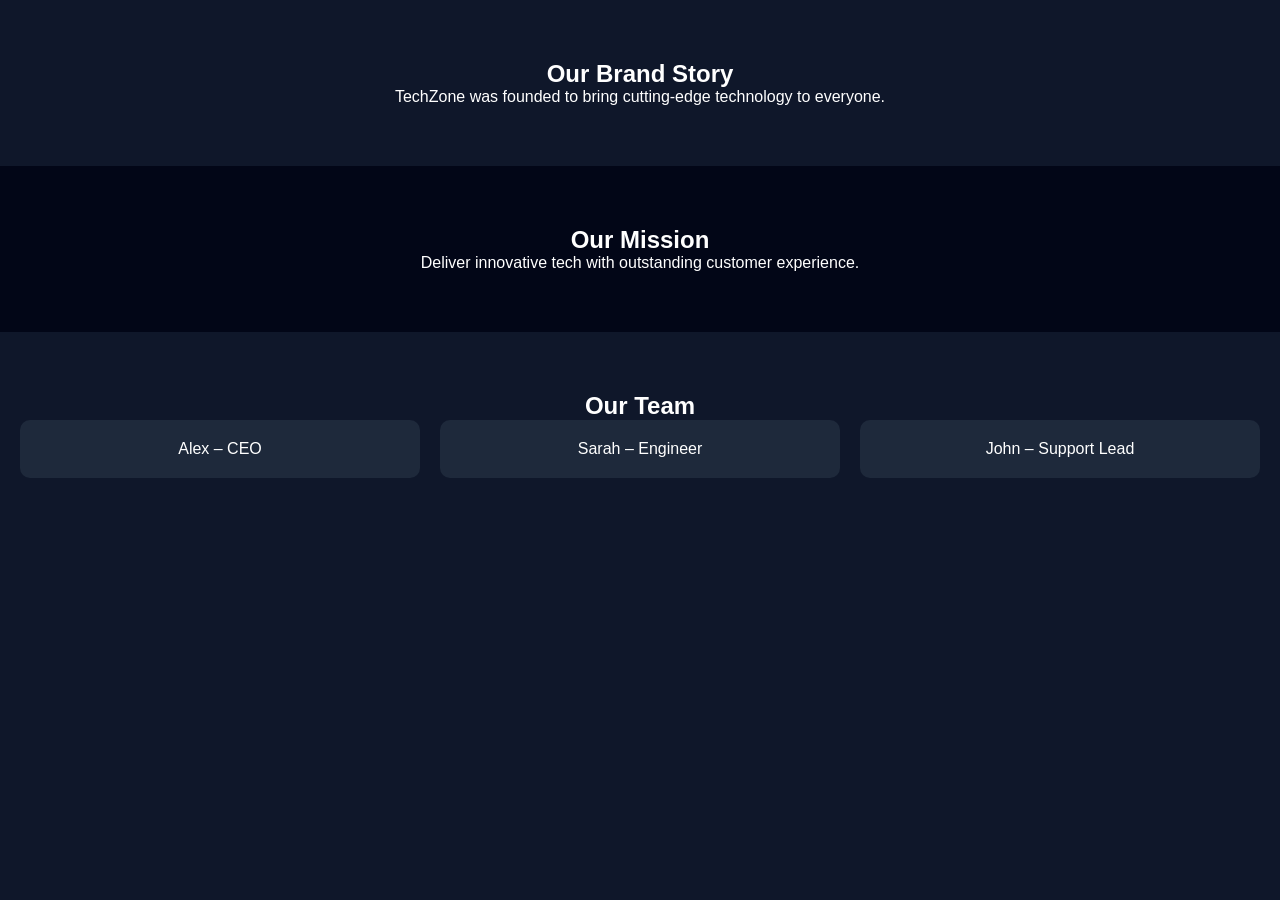
==== about.html @ f1f5d48b "final task" ====
<html lang="en">
<head>
    <meta charset="UTF-8">
    <meta name="viewport" content="width=device-width, initial-scale=1.0">
    <title>About Us</title>
    <link rel="stylesheet" href="css/style.css"/>
</head>
<body>
<main>
  <section class="section">
    <h2>Our Brand Story</h2>
    <p>TechZone was founded to bring cutting-edge technology to everyone.</p>
  </section>

  <section class="section dark">
    <h2>Our Mission</h2>
    <p>Deliver innovative tech with outstanding customer experience.</p>
  </section>

  <section class="section">
    <h2>Our Team</h2>
    <div class="grid">
      <div class="card">Alex – CEO</div>
      <div class="card">Sarah – Engineer</div>
      <div class="card">John – Support Lead</div>
    </div>
  </section>
</main>    
</body>
</html>
---- css/style.css ----
* {
  margin: 0;
  padding: 0;
  box-sizing: border-box
}

body {
  font-family: Arial;
  background: #0f172a;
  color: #fff 
}

.header {
  display: flex;
  justify-content: space-between;
  align-items: center;
  padding: 15px 30px;
  background: #020617
}

.logo {
  font-size: 22px;
  font-weight: bold;
  color: #38bdf8
}

.nav a {
  margin: 0 10px;
  color: #fff;
  text-decoration: none
}

.menu {
  display: none;
  font-size: 26px;
  cursor: pointer
}

.hero {
  padding: 80px 20px;
  text-align: center;
  background: linear-gradient(135deg, #020617, #0f172a)
}

.section {
  padding: 60px 20px;
  text-align: center
}

.section.dark {
  background: #020617
}
ul li{
list-style: none;
}

.grid {
  display: grid;
  grid-template-columns: repeat(auto-fit, minmax(220px, 1fr));
  gap: 20px
}

.card {
  background: #1e293b;
  padding: 20px;
  border-radius: 10px
}

.footer {
  text-align: center;
  padding: 20px;
  background: #020617
}

input,
textarea,
button {
  width: 100%;
  padding: 10px;
  margin: 10px 0;
  border-radius: 5px;
  border: none
}

button {
  background: #38bdf8;
  color: #000;
  font-weight: bold
}

.pricing {
  width: 100%;
  border-collapse: collapse
}

.pricing th,
.pricing td {
  border: 1px solid #334155;
  padding: 10px
}

@media(max-width:768px) {
  .nav {
    display: none;
    flex-direction: column;
  }

  .nav.show {
    display: flex
  }

  .menu {
    display: block
  }
}
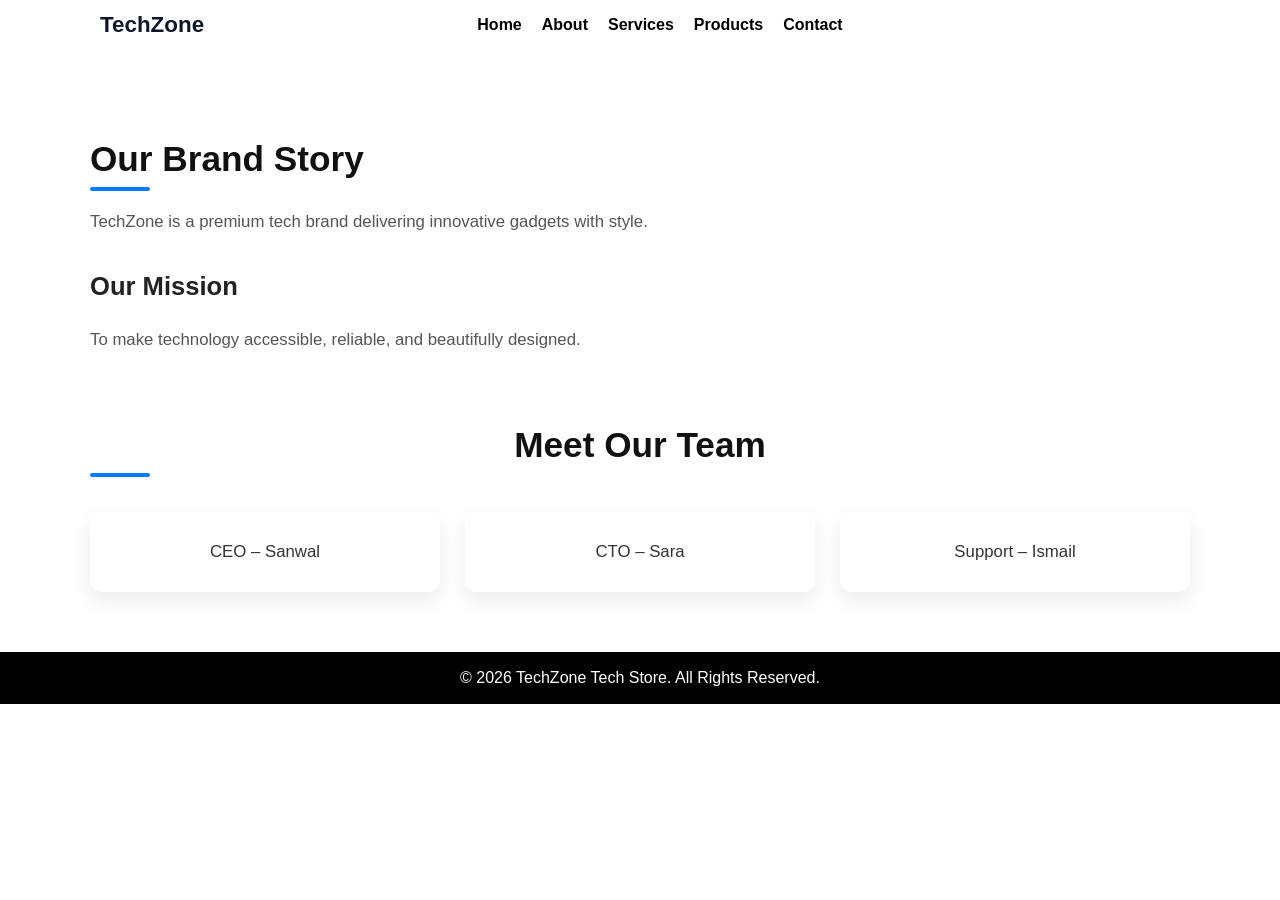
==== commit 7b31ead1: "updated" ====
--- a/about.html
+++ b/about.html
@@ -6,26 +6,45 @@
     <link rel="stylesheet" href="css/style.css"/>
 </head>
 <body>
-<main>
-  <section class="section">
-    <h2>Our Brand Story</h2>
-    <p>TechZone was founded to bring cutting-edge technology to everyone.</p>
-  </section>
+<header class="header">
+  <div class="logo">TechZone</div>
+  <nav class="nav">
+    <ul class="nav-links">
+      <li><a href="index.html">Home</a></li>
+      <li><a href="about.html">About</a></li>
+      <li><a href="services.html">Services</a></li>
+      <li><a href="products.html">Products</a></li>
+      <li><a href="contact.html">Contact</a></li>
+    </ul>
+    <div class="hamburger">&#9776;</div>
+  </nav>
+</header>
 
-  <section class="section dark">
-    <h2>Our Mission</h2>
-    <p>Deliver innovative tech with outstanding customer experience.</p>
-  </section>
+<main class="container">
 
-  <section class="section">
-    <h2>Our Team</h2>
-    <div class="grid">
-      <div class="card">Alex – CEO</div>
-      <div class="card">Sarah – Engineer</div>
-      <div class="card">John – Support Lead</div>
-    </div>
-  </section>
-</main>    
+<section class="about">
+  <h2>Our Brand Story</h2>
+  <p>TechZone is a premium tech brand delivering innovative gadgets with style.</p>
+
+  <h3>Our Mission</h3>
+  <p>To make technology accessible, reliable, and beautifully designed.</p>
+</section>
+
+<section class="team">
+  <h2>Meet Our Team</h2>
+  <div class="team-grid">
+    <div class="team-card">CEO – Sanwal</div>
+    <div class="team-card">CTO – Sara</div>
+    <div class="team-card">Support – Ismail</div>
+  </div>
+</section>
+
+</main>
+    
+<footer class="footer">
+  <p>© 2026 TechZone Tech Store. All Rights Reserved.</p>
+</footer>
+
 </body>
 </html>
 
--- a/css/style.css
+++ b/css/style.css
@@ -1,115 +1,482 @@
-* {
+body {
   margin: 0;
-  padding: 0;
-  box-sizing: border-box
-}
-
-body {
-  font-family: Arial;
-  background: #0f172a;
-  color: #fff 
+  font-family: Arial, sans-serif;
+  background: white;
+  color: black;
 }
 
 .header {
   display: flex;
-  justify-content: space-between;
+  justify-content: space-between;  
   align-items: center;
-  padding: 15px 30px;
-  background: #020617
-}
-
-.logo {
-  font-size: 22px;
+  justify-content: center;
+  
+}
+
+.logo{
+  color: #0f172a;
+  font-weight: bolder;
+  position: absolute;
+  left: 100px;
+  font-size: 1.4rem;
+  
+}
+
+.nav-links {
+  display: flex;
+  gap: 20px;
+}
+
+.nav-links a {
+  color: black;
   font-weight: bold;
-  color: #38bdf8
-}
-
-.nav a {
-  margin: 0 10px;
-  color: #fff;
-  text-decoration: none
-}
-
-.menu {
+  text-decoration: none;
+  
+}
+
+.nav ul li{
+  list-style: none;
+}
+
+.hamburger {
   display: none;
-  font-size: 26px;
-  cursor: pointer
-}
+  cursor: pointer;
+}
+
+/* Hero Section  */
+/* Text Animation */
+.hero-text {
+  opacity: 0;
+  transform: translateY(30px);
+  transition: opacity 0.8s ease, transform 0.8s ease;
+}
+
+.hero-text.show {
+  opacity: 1;
+  transform: translateY(0);
+}
+
 
 .hero {
-  padding: 80px 20px;
-  text-align: center;
-  background: linear-gradient(135deg, #020617, #0f172a)
-}
-
-.section {
+  position: relative;
+  height: 80vh;
+  overflow: hidden;
+  color: white;
+  display: flex;
+  align-items: center;
+}
+
+
+
+/* Slider */
+.hero-slider {
+  position: absolute;
+  inset: 0;
+}
+
+.slide {
+  position: absolute;
+  inset: 0;
+  background-size: cover;
+  background-position: center;
+  opacity: 0;
+  transition: opacity 1s ease-in-out;
+}
+
+.slide.active {
+  opacity: 1;
+}
+
+/* Dark overlay */
+.hero-overlay {
+  position: absolute;
+  inset: 0;
+  background: rgba(0, 0, 0, 0.55);
+}
+
+/* Text Content */
+.hero-text {
+  position: relative;
+  z-index: 2;
+  max-width: 600px;
+  padding: 0 60px;
+}
+
+.hero-text h1 {
+  font-size: 3.5rem;
+  line-height: 1.2;
+  margin-bottom: 20px;
+}
+
+.hero-text p {
+  font-size: 1.1rem;
+  margin-bottom: 30px;
+  color: #ddd;
+}
+
+/* Button */
+.hero-btn {
+  background: #2d5bff;
+  border: none;
+  padding: 14px 34px;
+  font-size: 1rem;
+  border-radius: 30px;
+  color: white;
+  cursor: pointer;
+  transition: background 0.3s ease;
+}
+
+.hero-btn:hover {
+  background: #1c3fd9;
+}
+
+
+
+
+
+/* Features SEction  */
+.features{
+  display: flex;
+  flex-wrap: wrap;
+  align-items: center;
+  justify-content: center;
+  margin-top: 20px;
+  background-color: whitesmoke;
+  color: black;
+}
+.feature{
+  padding-top: 30px;
+  padding-bottom: 30px;
+  padding-left: 80px;
+  padding-right: 80px;
+  margin-left: 5px;
+  border: 1px solid rgb(173, 171, 171);
+
+}
+
+.hero button{
+  padding: 15px;
+  background: linear-gradient(to right, black,#18181a);
+  border: none;
+  border-radius: 20px;
+  color: white;
+}
+
+
+
+
+.product-grid {
+  display: grid;
+  grid-template-columns: repeat(auto-fit, minmax(200px, 1fr));
+  gap: 5px;
+}
+
+.product-card {
+  background: black;
+  color: white;
+  padding: 20px;
+  border-radius: 10px;
+  margin: 10px;
+}
+
+/* Best Seller  */
+.best-sellers h1{
+text-align: center;
+}
+
+.items{
+  display: flex;
+  gap:  10px;
+  justify-content: center;
+}
+
+.items img{
+  object-fit: cover;
+  border-radius: 10px;
+}
+
+.items img{
+  width: 400px;
+  height: 250px;
+}
+
+.items p{
+  text-align: center;
+  font-weight: bold;
+}
+
+
+
+.footer {
+  text-align: center;
+  color: white;
+  background: black;
+  padding: 1px;
+}
+
+
+/* About Section  */
+/* ===== About Page Layout ===== */
+.container {
+  max-width: 1100px;
+  margin: 0 auto;
   padding: 60px 20px;
-  text-align: center
-}
-
-.section.dark {
-  background: #020617
-}
-ul li{
-list-style: none;
-}
-
-.grid {
+  font-family: "Segoe UI", Roboto, Arial, sans-serif;
+}
+
+/* ===== Brand Story Section ===== */
+.about {
+  margin-bottom: 70px;
+}
+
+.about h2 {
+  font-size: 2.2rem;
+  margin-bottom: 15px;
+  color: #111;
+  position: relative;
+}
+/* 
+.about h2::after {
+  content: "";
+  width: 60px;
+  height: 4px;
+  display: block;
+  margin-top: 8px;
+  border-radius: 2px;
+} */
+
+.about p {
+  font-size: 1.05rem;
+  color: #555;
+  line-height: 1.7;
+  max-width: 700px;
+}
+
+.about h3 {
+  margin-top: 35px;
+  font-size: 1.6rem;
+  color: #222;
+}
+
+/* ===== Team Section ===== */
+.team h2 {
+  font-size: 2.2rem;
+  margin-bottom: 35px;
+  color: #111;
+  text-align: center;
+}
+
+.team-grid {
   display: grid;
-  grid-template-columns: repeat(auto-fit, minmax(220px, 1fr));
-  gap: 20px
-}
-
-.card {
-  background: #1e293b;
-  padding: 20px;
-  border-radius: 10px
-}
-
-.footer {
-  text-align: center;
-  padding: 20px;
-  background: #020617
-}
-
-input,
-textarea,
-button {
+  grid-template-columns: repeat(auto-fit, minmax(240px, 1fr));
+  gap: 25px;
+}
+
+/* ===== Team Cards ===== */
+.team-card {
+  background: #ffffff;
+  border-radius: 12px;
+  padding: 30px 20px;
+  text-align: center;
+  font-size: 1.05rem;
+  font-weight: 500;
+  color: #333;
+  box-shadow: 0 8px 20px rgba(0, 0, 0, 0.08);
+  transition: transform 0.3s ease, box-shadow 0.3s ease;
+}
+
+.team-card:hover {
+  transform: translateY(-6px);
+  box-shadow: 0 15px 35px rgba(0, 0, 0, 0.12);
+}
+
+
+
+.container {
+  max-width: 1100px;
+  margin: 0 auto;
+  padding: 60px 20px;
+  font-family: "Segoe UI", Roboto, Arial, sans-serif;
+}
+
+
+
+.container {
+  max-width: 1100px;
+  margin: 0 auto;
+  padding: 60px 20px;
+  font-family: "Segoe UI", Roboto, Arial, sans-serif;
+}
+
+/* ===== Section Headings ===== */
+section h2 {
+  font-size: 2.2rem;
+  margin-bottom: 30px;
+  color: #111;
+  position: relative;
+}
+
+section h2::after {
+  content: "";
+  width: 60px;
+  height: 4px;
+  background: #007bff;
+  display: block;
+  margin-top: 8px;
+  border-radius: 2px;
+}
+
+.services-list {
+  display: grid;
+  grid-template-columns: repeat(auto-fit, minmax(230px, 1fr));
+  gap: 25px;
+  list-style: none;
+  padding: 0;
+  margin: 0 0 80px;
+}
+
+.services-list li {
+  background: #ffffff;
+  padding: 28px 22px;
+  border-radius: 14px;
+  text-align: center;
+  font-size: 1.05rem;
+  font-weight: 500;
+  color: #333;
+  box-shadow: 0 8px 20px rgba(0, 0, 0, 0.08);
+  transition: transform 0.3s ease, box-shadow 0.3s ease;
+}
+
+.services-list li:hover {
+  transform: translateY(-6px);
+  box-shadow: 0 14px 35px rgba(0, 0, 0, 0.12);
+}
+
+
+.pricing {
+  margin-top: 40px;
+}
+
+
+.pricing table {
   width: 100%;
-  padding: 10px;
-  margin: 10px 0;
-  border-radius: 5px;
-  border: none
-}
-
-button {
-  background: #38bdf8;
-  color: #000;
-  font-weight: bold
-}
-
-.pricing {
-  width: 100%;
-  border-collapse: collapse
-}
-
-.pricing th,
+  border-collapse: separate;
+  border-spacing: 20px;
+}
+
+.pricing th {
+  display: none;
+}
 .pricing td {
-  border: 1px solid #334155;
-  padding: 10px
-}
-
-@media(max-width:768px) {
-  .nav {
+  display: block;
+  background: #ffffff;
+  padding: 30px 24px;
+  border-radius: 16px;
+  text-align: center;
+  box-shadow: 0 8px 20px rgba(0, 0, 0, 0.08);
+}
+
+.pricing tr {
+  display: grid;
+  grid-template-columns: repeat(auto-fit, minmax(250px, 1fr));
+  gap: 25px;
+}
+
+.pricing tr:not(:first-child) td:first-child {
+  font-size: 1.4rem;
+  font-weight: 600;
+  color: #111;
+}
+
+.pricing tr:not(:first-child) td:nth-child(2) {
+  font-size: 2rem;
+  font-weight: 700;
+  color: #007bff;
+  margin: 15px 0;
+}
+
+.pricing tr:not(:first-child) td:nth-child(3) {
+  font-size: 1rem;
+  color: #555;
+}
+
+/* Highlight Premium Plan */
+.pricing tr:last-child td {
+  border: 2px solid #007bff;
+}
+
+/* ===== Mobile Optimization ===== */
+@media (max-width: 768px) {
+
+}
+
+
+
+
+@media (max-width:768px) {
+  
+  .header{
+    padding: 20px;
+    position: sticky;
+  }
+  
+.logo{
+  color: #0f172a;
+  font-weight: bolder;
+  position: absolute;
+  left: 10px;
+  font-size: 1.1rem;
+  
+}
+  .nav-links {
     display: none;
     flex-direction: column;
-  }
-
-  .nav.show {
-    display: flex
-  }
-
-  .menu {
-    display: block
-  }
+    text-align: center;
+    
+  }
+
+  .nav-links.active {
+    display: flex;
+    
+  }
+
+  .hamburger {
+    display: block;
+    position: absolute;
+    right: 10px;
+    top: 5px;
+  }
+
+  .hero-text {
+    padding: 0 25px;
+  }
+
+  .hero-text h1 {
+    font-size: 2.3rem;
+  }
+    section h2 {
+    font-size: 1.9rem;
+  }
+
+  .container {
+    padding: 40px 16px;
+  }
+
+  .pricing tr {
+    grid-template-columns: 1fr;
+  }
+
+  .about h2,
+  .team h2 {
+    font-size: 1.9rem;
+  }
+
+  .about h3 {
+    font-size: 1.4rem;
+  }
+
+  .container {
+    padding: 40px 16px;
+  }
+
 }
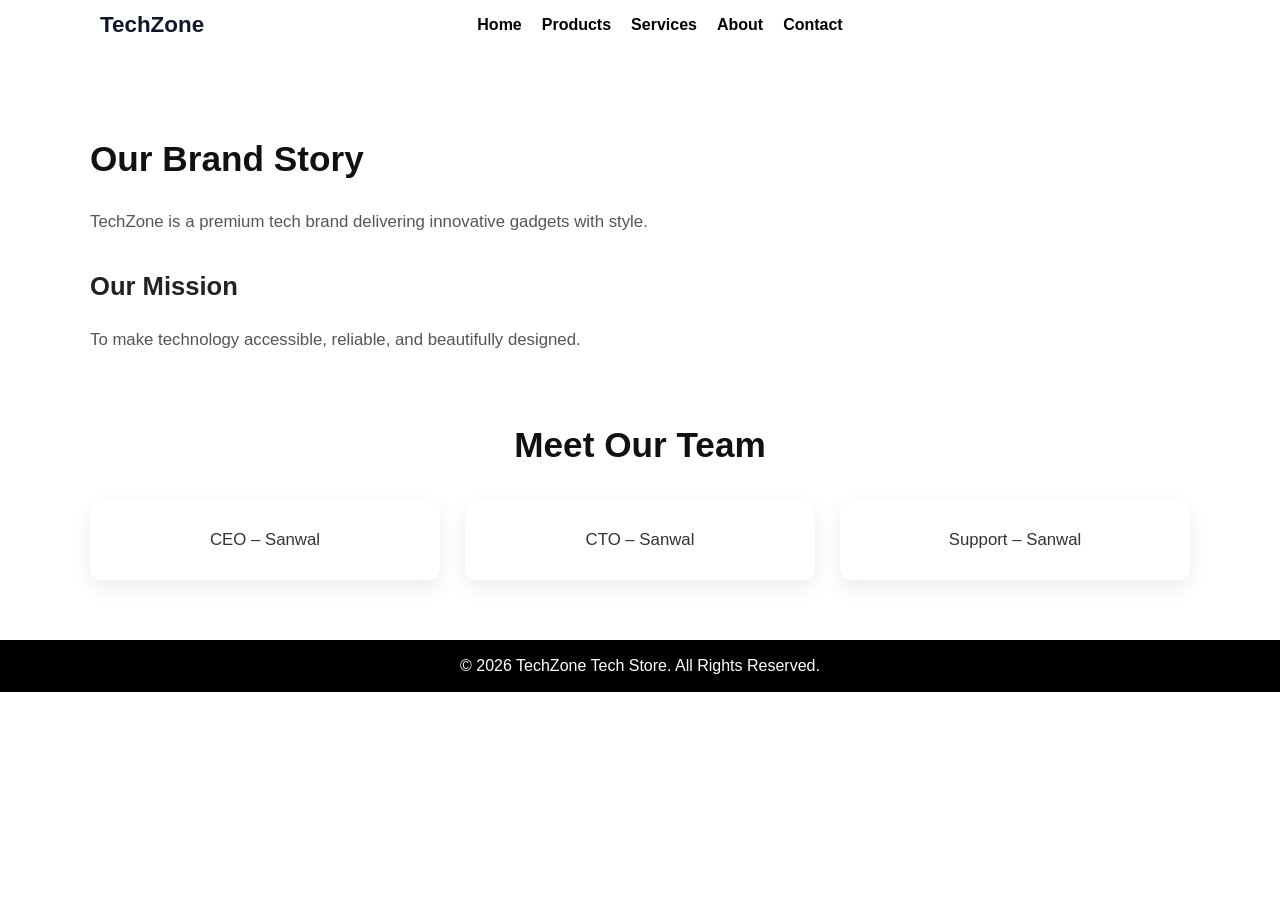
==== commit b44fc62c: "updated" ====
--- a/about.html
+++ b/about.html
@@ -6,14 +6,15 @@
     <link rel="stylesheet" href="css/style.css"/>
 </head>
 <body>
+
 <header class="header">
   <div class="logo">TechZone</div>
   <nav class="nav">
     <ul class="nav-links">
       <li><a href="index.html">Home</a></li>
+      <li><a href="products.html">Products</a></li>
+      <li><a href="services.html">Services</a></li>
       <li><a href="about.html">About</a></li>
-      <li><a href="services.html">Services</a></li>
-      <li><a href="products.html">Products</a></li>
       <li><a href="contact.html">Contact</a></li>
     </ul>
     <div class="hamburger">&#9776;</div>
@@ -34,8 +35,8 @@
   <h2>Meet Our Team</h2>
   <div class="team-grid">
     <div class="team-card">CEO – Sanwal</div>
-    <div class="team-card">CTO – Sara</div>
-    <div class="team-card">Support – Ismail</div>
+    <div class="team-card">CTO – Sanwal</div>
+    <div class="team-card">Support – Sanwal</div>
   </div>
 </section>
 
--- a/css/style.css
+++ b/css/style.css
@@ -235,7 +235,7 @@
   color: #111;
   position: relative;
 }
-/* 
+
 .about h2::after {
   content: "";
   width: 60px;
@@ -243,7 +243,7 @@
   display: block;
   margin-top: 8px;
   border-radius: 2px;
-} */
+}
 
 .about p {
   font-size: 1.05rem;
@@ -315,7 +315,7 @@
   color: #111;
   position: relative;
 }
-
+/* 
 section h2::after {
   content: "";
   width: 60px;
@@ -324,7 +324,7 @@
   display: block;
   margin-top: 8px;
   border-radius: 2px;
-}
+} */
 
 .services-list {
   display: grid;
@@ -336,13 +336,13 @@
 }
 
 .services-list li {
-  background: #ffffff;
+  background: gray;
   padding: 28px 22px;
   border-radius: 14px;
   text-align: center;
   font-size: 1.05rem;
   font-weight: 500;
-  color: #333;
+  color: white;
   box-shadow: 0 8px 20px rgba(0, 0, 0, 0.08);
   transition: transform 0.3s ease, box-shadow 0.3s ease;
 }
@@ -405,9 +405,189 @@
   border: 2px solid #007bff;
 }
 
-/* ===== Mobile Optimization ===== */
-@media (max-width: 768px) {
-
+/* Products  */
+.products-page {
+  padding: 1rem 1rem;
+}
+
+/* Header */
+.products-header {
+  text-align: center;
+  margin-bottom: 1rem;
+}
+
+.products-header h2 {
+  font-size: 2.2rem;
+  margin-bottom: 0.5rem;
+}
+
+.products-header p {
+  color: #777;
+  margin-bottom: 1.5rem;
+}
+
+#searchInput {
+  width: 100%;
+  max-width: 420px;
+  padding: 0.8rem 1rem;
+  border-radius: 6px;
+  border: 1px solid #ccc;
+  font-size: 1rem;
+}
+
+/* Grid */
+.product-grid {
+  display: grid;
+  grid-template-columns: repeat(auto-fit, minmax(220px, 1fr));
+  gap: 1.5rem;
+}
+
+/* Card */
+.product-card {
+  background: rgb(214, 207, 207);
+  border-radius: 10px;
+  padding: 1rem;
+  text-align: center;
+  box-shadow: 0 8px 20px rgba(0,0,0,0.08);
+  transition: transform 0.3s ease, box-shadow 0.3s ease;
+}
+
+.product-card:hover {
+  transform: translateY(-6px);
+  box-shadow: 0 12px 30px rgba(0,0,0,0.12);
+}
+
+.product-card img {
+  width: 100%;
+  height: 180px;
+  object-fit: cover;
+  border-radius: 8px;
+  margin-bottom: 1rem;
+}
+
+.product-card h3 {
+  font-size: 1.1rem;
+  color: black;
+  margin-bottom: 0.4rem;
+}
+
+.product-card .price {
+  font-weight: 600;
+  color: #0a58ca;
+  font-size: 1rem;
+}
+
+/* Mobile */
+@media (max-width: 600px) {
+  .product-card img {
+    height: 150px;
+  }
+}
+
+/* Contact  */
+
+/* CONTACT PAGE */
+.contact-page {
+  display: flex;
+  flex-direction: column;
+  gap: 50px;
+  padding: 60px 20px;
+}
+
+/* Contact Info */
+.contact-info {
+  display: grid;
+  grid-template-columns: repeat(auto-fit, minmax(220px, 1fr));
+  gap: 20px;
+  text-align: center;
+}
+
+.contact-info div {
+  background: #f9f9f9;
+  padding: 25px;
+  border-radius: 12px;
+  box-shadow: 0 10px 25px rgba(0,0,0,0.08);
+}
+
+.contact-info h3 {
+  margin-bottom: 8px;
+  color: #2d5bff;
+}
+
+/* Map */
+.map-section iframe {
+  width: 100%;
+  height: 320px;
+  border: none;
+  border-radius: 14px;
+  box-shadow: 0 12px 30px rgba(0,0,0,0.12);
+}
+
+/* Contact Form */
+.contact-container {
+  max-width: 520px;
+  margin: auto;
+  background: #ffffff;
+  padding: 40px 35px;
+  border-radius: 14px;
+  box-shadow: 0 15px 40px rgba(0, 0, 0, 0.12);
+}
+
+.contact-container h2 {
+  text-align: center;
+  margin-bottom: 30px;
+}
+
+#contactForm {
+  display: flex;
+  flex-direction: column;
+  gap: 18px;
+}
+
+#contactForm input,
+#contactForm textarea {
+  padding: 14px 16px;
+  border-radius: 8px;
+  border: 1px solid #ccc;
+  font-size: 1rem;
+}
+
+#contactForm textarea {
+  min-height: 130px;
+}
+
+#contactForm input:focus,
+#contactForm textarea:focus {
+  outline: none;
+  border-color: #2d5bff;
+  box-shadow: 0 0 0 3px rgba(45,91,255,0.15);
+}
+
+#contactForm button {
+  margin-top: 10px;
+  padding: 14px;
+  border-radius: 30px;
+  border: none;
+  background: #2d5bff;
+  color: white;
+  font-weight: 600;
+  cursor: pointer;
+}
+
+#contactForm button:hover {
+  background: #1c3fd9;
+}
+
+#formError {
+  text-align: center;
+  font-size: 0.95rem;
+}
+
+/* Mobile */
+@media (max-width: 480px) {
+  .contact-container {
+    padding: 30px 20px;
+  }
 }
 
 
@@ -478,5 +658,13 @@
   .container {
     padding: 40px 16px;
   }
+  
+.items{
+  display: flex;
+  flex-direction: column;
+  gap:  20px;
+  align-items: center;
+  justify-content: center;
+}
 
 }
